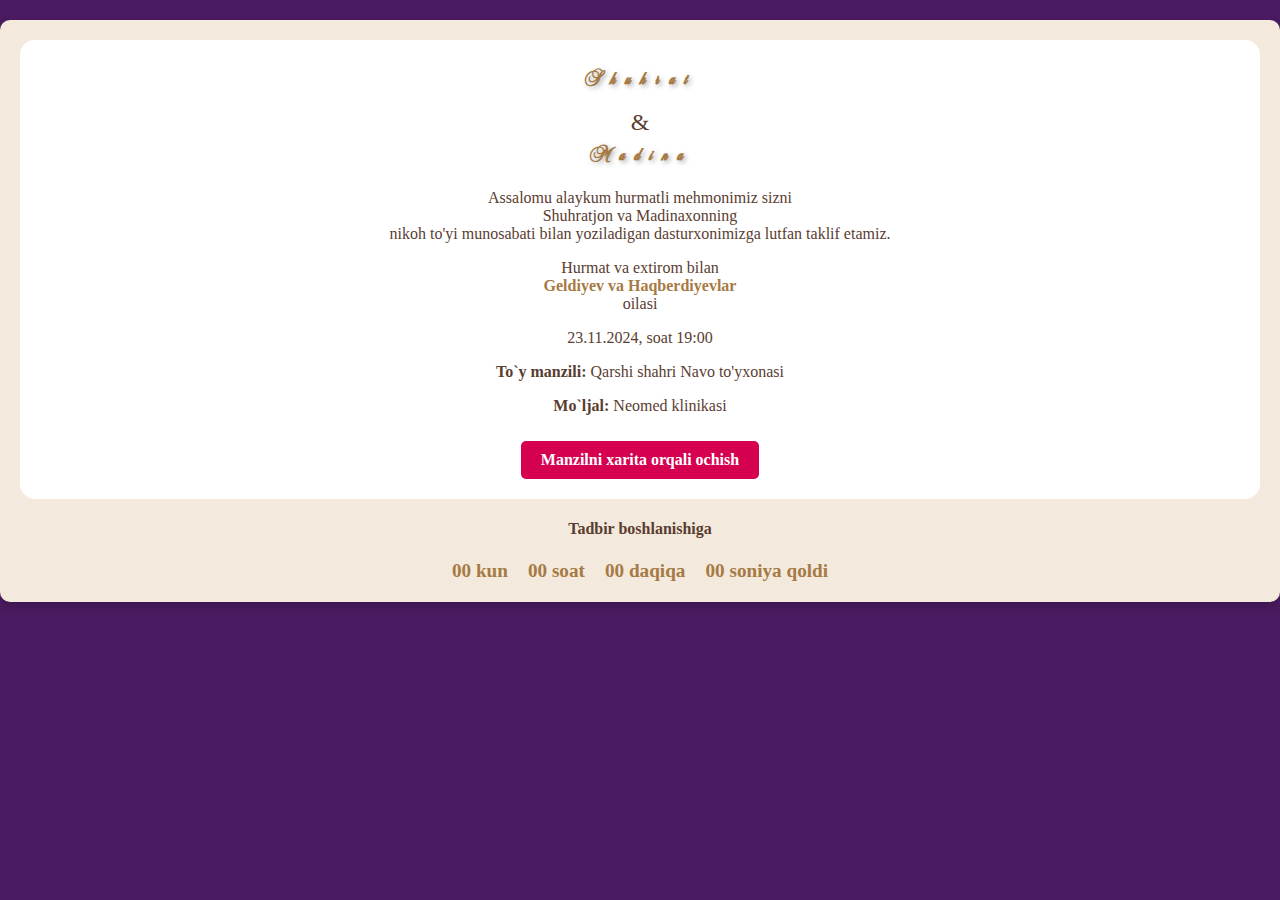
==== index.html @ d9b7b5c6 "my wdding invitation web site" ====
<!DOCTYPE html>
<html lang="uz">

<head>
    <meta charset="UTF-8" />
    <meta name="viewport" content="width=device-width, initial-scale=1.0" />
    <title>Shuhrat&Madina</title>
    <link rel="stylesheet" href="styles.css" />
</head>

<body>
    <div class="invitation">
        <div class="card">
            <div class="decorative-top"></div>
            <div class="content">
                <div class="backDiv">
                    <h1 class="names">Shuhrat</h1>
                    <p class="and">&</p>
                    <h1 class="names">Madina</h1>
                </div>

                <p class="invite-text">
                    Assalomu alaykum hurmatli mehmonimiz sizni</br>
                    <span class="highlight-text">Shuhratjon va Madinaxonning</span><br />
                    nikoh to'yi munosabati bilan yoziladigan dasturxonimizga lutfan taklif etamiz.
                </p>
                <p class="invite-text">
                    Hurmat va extirom bilan</br>
                    <span class="family-names">Geldiyev va Haqberdiyevlar</span></br>
                    oilasi
                </p>

                <p class="date">23.11.2024, soat 19:00</p>
                <p class="note"><strong>To`y manzili:</strong> Qarshi shahri Navo to'yxonasi</p>
                <p class="note"><strong>Mo`ljal:</strong> Neomed klinikasi</p>
                <div class="maps-block">
                    <!-- <h4 class="note">Xarita orqali ochish</h4> -->
                    <div class="mapsDiv">
                        <a href="https://yandex.uz/maps/10331/karshi/?l=sat%2Cskl&ll=65.818692%2C38.834923&mode=whatshere&whatshere%5Bpoint%5D=65.818622%2C38.835085&whatshere%5Bzoom%5D=19&z=18"
                            target="_blank" class="map-button">Manzilni xarita orqali ochish</a>
                        <!-- <a href="maps.com" target="_blank" class="map-button">Kelin uyi</a>
                        <a href="maps.com" target="_blank" class="map-button">To'yxona manzili</a> -->
                    </div>
                </div>
            </div>
            <div class="decorative-bottom"></div>

        </div>
        <div>
            <h4 class="note">Tadbir boshlanishiga</h4>
            <div class="countdown">
                <div id="days" class="time">00 <span>kun</span></div>
                <div id="hours" class="time">00 <span>soat</span></div>
                <div id="minutes" class="time">00 <span>daqiqa</span></div>
                <div id="seconds" class="time">00 <span>soniya qoldi</span></div>
            </div>
        </div>
    </div>
    <script src="script.js"></script>
</body>

</html>
---- styles.css ----
body {
    background-color: #4b1b61;
    margin: 0;
    padding: 0;

    margin-top: 20px;
    align-items: center;
}

.invitation {
    background-color: #f3e9dc;
    justify-content: center;
    border-radius: 10px;
    box-shadow: 0 4px 10px rgba(0, 0, 0, 0.2);
    padding: 20px;
    /* max-width: fit-content;
    margin-left: auto;
    margin-right: auto; */
}

.card {
    position: relative;
    padding: 20px;
    background-color: #FFF;
    border-radius: 15px;
    overflow: hidden;
    align-items: center;
    justify-content: center;
    display: flex;
}

.decorative-top,
.decorative-bottom {
    height: 5px;
    background-size: cover;
    background-repeat: no-repeat;
    margin-bottom: 5px;
}

.element {
    max-width: fit-content;
    margin-left: auto;
    margin-right: auto;
}
.maps-block {
    display:block;
}
.mapsDiv {
    display: flex;
    justify-content: center;
}

.map-button {
    margin-top: 10px;
    display: inline-block;
    padding: 10px 20px;
    background-color: #d60051;
    color: white;
    text-decoration: none;
    border-radius: 5px;
    font-weight: bold;
    transition: background-color 0.3s;
}

.countdown {
    margin: 0;
    display: flex;
    justify-content: center;
}

.time {
    margin: 0 10px;
    font-size: 1.2em;
    font-weight: bold;
    color: #A67A44;

}

.invite-text,
.date,
.note {
    font-size: 1em;
    color: #5a3d31;
    text-align: center;
}
.note{
    margin: none;
}

@font-face {
    font-family: "1 Balmoral LET Plain1.0";
    src: url("1-balmoral-let-plain1-0/1-balmoral-let-plain1-0.eot");
    /* IE9 Compat Modes */
    src: url("1-balmoral-let-plain1-0/1-balmoral-let-plain1-0.eot?#iefix") format("embedded-opentype"),
        /* IE6-IE8 */
        url("1-balmoral-let-plain1-0/1-balmoral-let-plain1-0.otf") format("opentype"),
        /* Open Type Font */
        url("1-balmoral-let-plain1-0/1-balmoral-let-plain1-0.svg") format("svg"),
        /* Legacy iOS */
        url("1-balmoral-let-plain1-0/1-balmoral-let-plain1-0.ttf") format("truetype"),
        /* Safari, Android, iOS */
        url("1-balmoral-let-plain1-0/1-balmoral-let-plain1-0.woff") format("woff"),
        /* Modern Browsers */
        url("1-balmoral-let-plain1-0/1-balmoral-let-plain1-0.woff2") format("woff2");
    /* Modern Browsers */
    font-weight: normal;
    font-style: normal;
}

.and {
    font-size: 1.5em;
    margin: 0;
    color: #5a3d31;
    text-align: center;
}

.family-names {

    font-size: 1em;
    font-weight: bold;
    color: #A67A44;
}

/* Base styles for desktop */
/* .highlight-text,  */
.names {
    font-family: "1 Balmoral LET Plain1.0";
    /* font-size: 220%; */
    font-size: 25px;
    /* Base font size for larger screens */
    font-weight: bold;
    font-style: italic;
    color: #A67A44;
    text-shadow: 2px 2px 5px rgba(0, 0, 0, 0.3);
    letter-spacing: 0.4em;
    text-transform: capitalize;
    margin: 12px 0;
    text-align: center;
}

.highlight-text {
    font-size: 1em;
}

/* Medium screens (e.g., tablets) */
@media (max-width: 768px) {

    .names,
    .highlight-text {
        font-size: 180%;
        /* Slightly smaller font size for tablets */
        margin: 10px 0;
        /* Adjust margin for better spacing on smaller screens */
        letter-spacing: 0.3em;
        /* Slightly reduced letter spacing */
    }
}

/* Small screens (e.g., mobile) */
@media (max-width: 480px) {

    .highlight-text {
        font-size: 130%;
        /* Smaller font size for mobile screens */
        margin: 8px 0;
        /* Adjust margin for tight spacing */
        letter-spacing: 0.3em;
        /* Further reduced letter spacing for readability */
    }
    .names {
        font-size: 180%;
        /* Smaller font size for mobile screens */
        margin: 8px 0;
        /* Adjust margin for tight spacing */
        letter-spacing: 0.3em;
        /* Further reduced letter spacing for readability */
    }
    .countdown{
        margin: none;
    }
    .note{
        margin-top: 5px;
        margin-bottom: 5px;
    }
    .time{
        margin: 0 5px;
        font-size: 90%;
    }
}
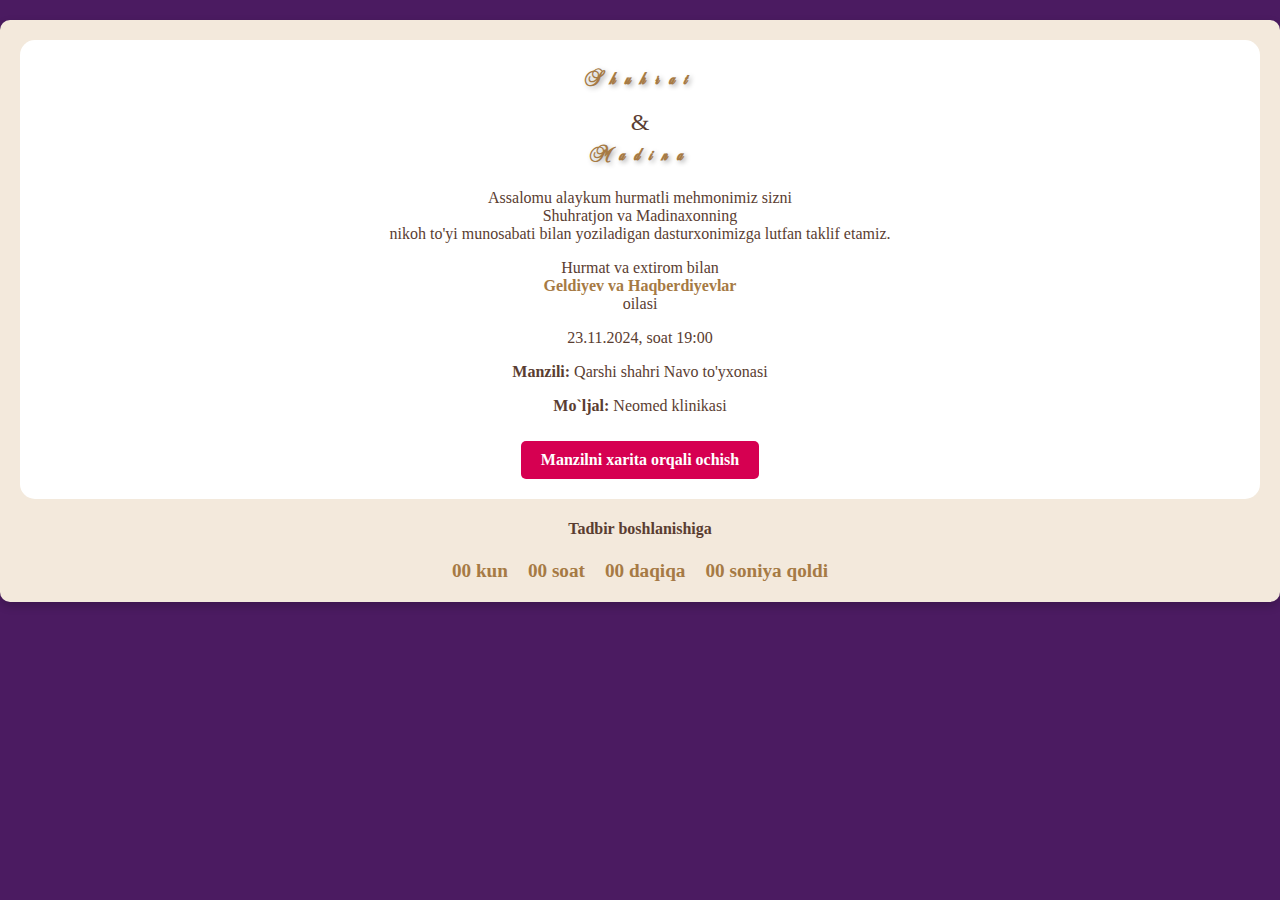
==== commit 2f951929: "changed text" ====
--- a/index.html
+++ b/index.html
@@ -31,7 +31,7 @@
                 </p>
 
                 <p class="date">23.11.2024, soat 19:00</p>
-                <p class="note"><strong>To`y manzili:</strong> Qarshi shahri Navo to'yxonasi</p>
+                <p class="note"><strong>Manzili:</strong> Qarshi shahri Navo to'yxonasi</p>
                 <p class="note"><strong>Mo`ljal:</strong> Neomed klinikasi</p>
                 <div class="maps-block">
                     <!-- <h4 class="note">Xarita orqali ochish</h4> -->
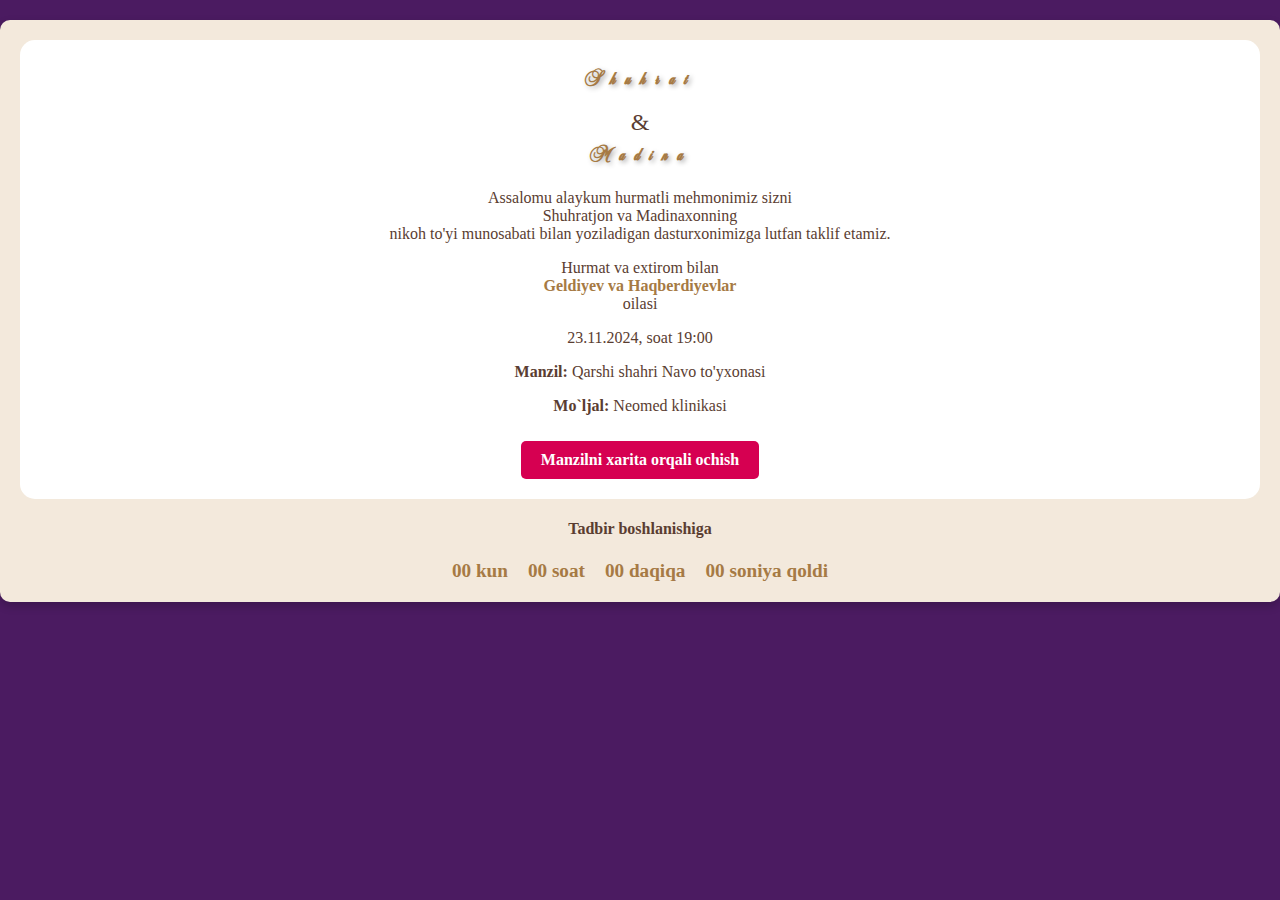
==== commit 300e3b30: "changed text2" ====
--- a/index.html
+++ b/index.html
@@ -31,7 +31,7 @@
                 </p>
 
                 <p class="date">23.11.2024, soat 19:00</p>
-                <p class="note"><strong>Manzili:</strong> Qarshi shahri Navo to'yxonasi</p>
+                <p class="note"><strong>Manzil:</strong> Qarshi shahri Navo to'yxonasi</p>
                 <p class="note"><strong>Mo`ljal:</strong> Neomed klinikasi</p>
                 <div class="maps-block">
                     <!-- <h4 class="note">Xarita orqali ochish</h4> -->
